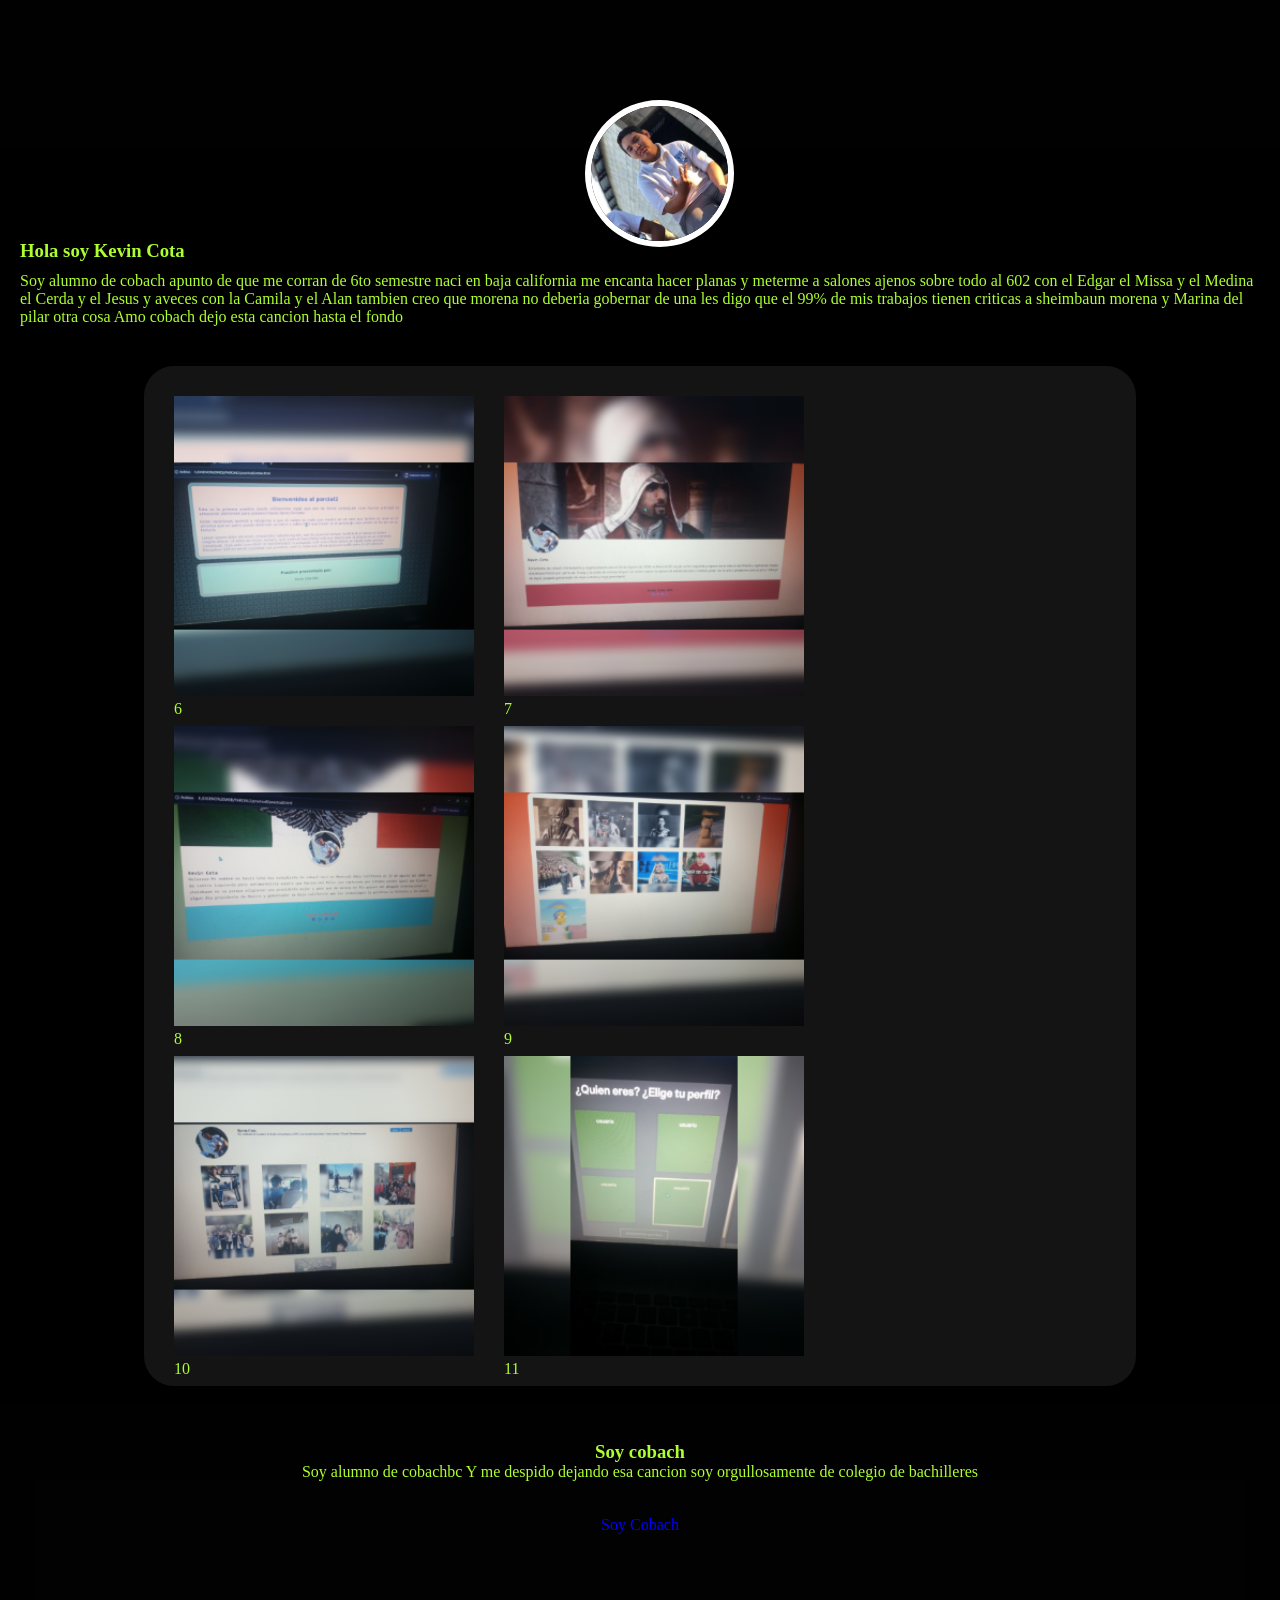
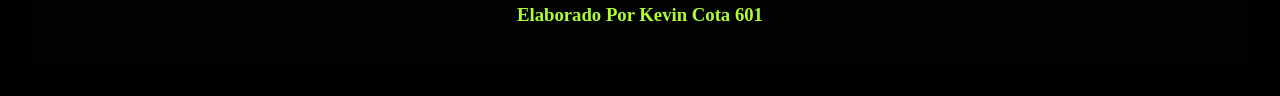
==== index.html @ c1ebd816 "Add files via upload" ====
<!DOCTYPE html>
<html>
<head>
	<meta charset="utf-8">
	<meta name="viewport" content="width=device-width, initial-scale=1">
	<title>Kevin_Alexis2208</title>
	<link rel="stylesheet" type="text/css" href="index/estilos/casino.css">
</head>
<body>
<header></header>

<main>
	<main class="principal">
		<img src="index/img/yo.jpg">
	</main>
	<div class="texto">
		<h3>Hola soy Kevin Cota</h3>
		<p>Soy alumno de cobach apunto de que me corran de 6to semestre naci en baja california me encanta hacer planas y meterme a salones ajenos sobre todo al 602 con el Edgar el Missa y el Medina el Cerda y el Jesus y aveces con la Camila y el Alan tambien creo que morena no deberia gobernar de una les digo que el 99% de mis trabajos tienen criticas a sheimbaun morena y Marina del pilar otra cosa Amo cobach dejo esta cancion hasta el fondo</p>
	</div>

	<div class="contenedor">
	<section class="tareas">
	<div class="foto">
	<a href="practica6/index.html"><img src="index/img/practica6.png"></a>
	<div class="texto">
		<p>6</p>
	</div>
 	</div>


	<div class="foto">
	<a href="practica7/index.html"><img src="index/img/practica7.png"></a>
	<div class="texto">
		<p>7</p>
	</div>
 	</div>
 
     <div class="foto">
	<a href="practica8/practica8.html"><img src="index/img/practica8.png"></a>
	<div class="texto">
		<p>8</p>
	</div>
 	</div>


 	<div class="foto">
	<a href="practica9/index.html"><img src="index/img/practica9.png"></a>
	<div class="texto">
		<p>9</p>
	</div>
 	</div>



 	<div class="foto">
	<a href="practica10/index.html"><img src="index/img/practica10.png"></a>
	<div class="texto">
		<p>10</p>
	</div>
 	</div>


 	<div class="foto">
	<a href="practica11/index.html"><img src="index/img/practica11.png"></a>
	<div class="texto">
		<p>11</p>
	</div>
 	</div>



		
	</section>
</div>
</main>


<footer>
	<div class="texto">
		<h3>Soy cobach</h3>
		<p>Soy alumno de cobachbc Y me despido dejando esa cancion soy orgullosamente de colegio de bachilleres</p>
	</div>

	<footer class="cancion">
		<a href="https://youtu.be/SPMpFDgJJEk?si=6XZKIJP0kWsY3Ylf">Soy Cobach</a>
		
	</footer>


	<footer class="fin">
		<h3>Elaborado Por Kevin Cota 601</h3>
	</footer>
</footer>


</body>
</html>
---- index/estilos/casino.css ----
*{
	padding: 0;
	margin: 0;
	box-sizing: border-box;
}

header{
	width: 100%;
	height: 150px;
	background: #1111;
	background-repeat: no-repeat;
    background-size: cover;
    background-position: center-center;
}


main{
	width: 100%;
	padding: 20px;


}


main .principal{
	width: 150px;
	height: 150px;
	border-radius: 100%;
	margin-top: -90px;
	margin-bottom: 10px;
	margin-left: auto;
	margin-right: auto;
}


main .principal img{
	width: 135%;
	border-radius: 120%;
	border: 6.5px 
	solid	rgb(255, 255, 2555);
}


main .texto h3{
	margin: 10px 0%;
}

main .texto p{
	line height: 25px;
}

.contenedor{

 width: 80%;
 margin: 0 auto;
 border-radius: 30px;
 background: #141414;
 margin-top: 40px;


}

main .tareas{
	padding: 15px;
	display: flex;
	flex-wrap: wrap;
}

main .tareas .foto{
    width: 300px;
	height: 300px;
	background: blue;
	margin: 15px;
}

main .foto img{
	width: 100%;
	height: 100%;
	object-fit: cover;
}

main .tareas .foto:hover{
    border: 5px solid red;
	transition: 0.5s;
	color: blue;
	margin: auto px;
}



body{
	background:black;
	color: greenyellow;
}


footer{
	background: #1111;
	padding: 35px;
	text-align: center;
}




footer .cancion a{
	text-decoration: none;
     color: blue;
}

footer .cancion a:hover{
	border: 5px solid red;
	transition: 0.5s;
	color: blue;
	margin: auto px;
}
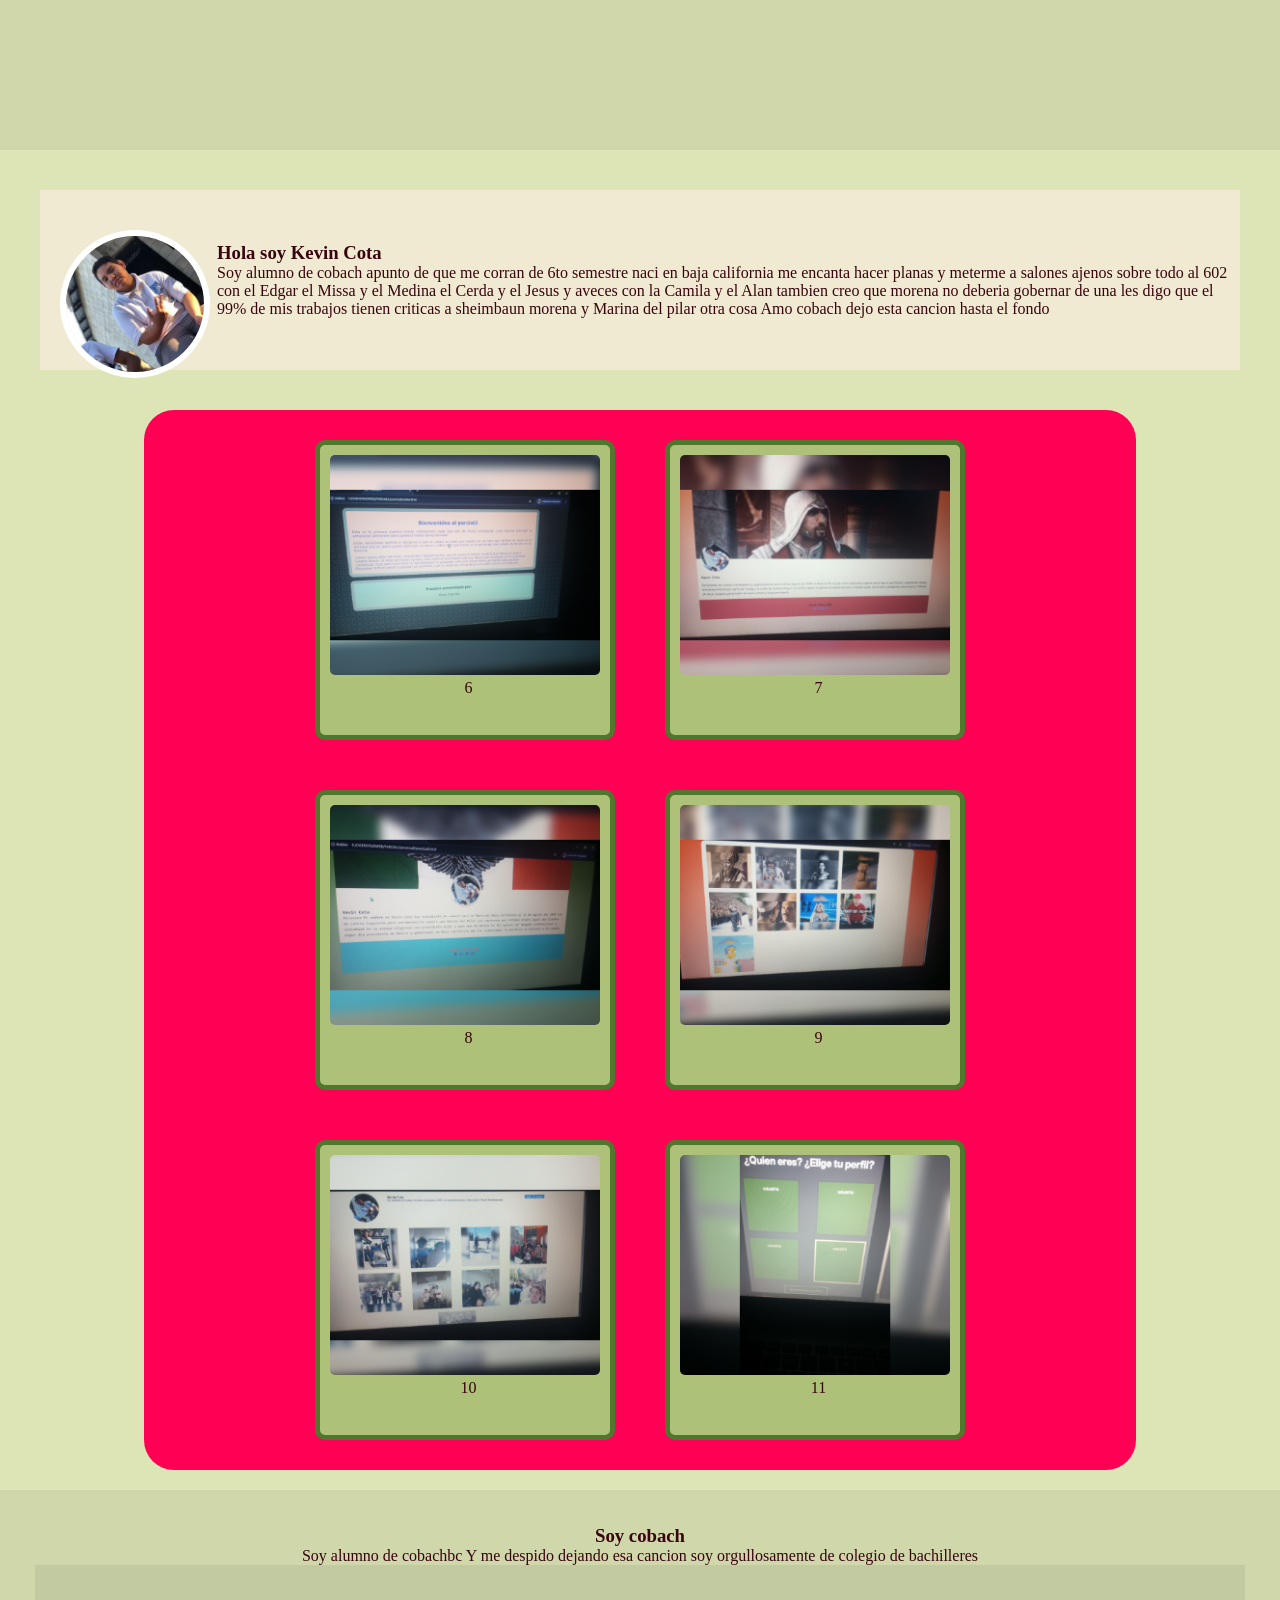
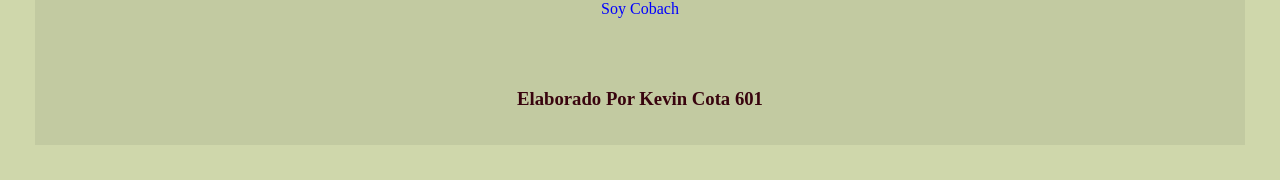
==== commit 459823e1: "Add files via upload" ====
--- a/index.html
+++ b/index.html
@@ -8,8 +8,10 @@
 </head>
 <body>
 <header></header>
+	
+<main>
+	<div class="caja">
 
-<main>
 	<main class="principal">
 		<img src="index/img/yo.jpg">
 	</main>
@@ -17,8 +19,10 @@
 		<h3>Hola soy Kevin Cota</h3>
 		<p>Soy alumno de cobach apunto de que me corran de 6to semestre naci en baja california me encanta hacer planas y meterme a salones ajenos sobre todo al 602 con el Edgar el Missa y el Medina el Cerda y el Jesus y aveces con la Camila y el Alan tambien creo que morena no deberia gobernar de una les digo que el 99% de mis trabajos tienen criticas a sheimbaun morena y Marina del pilar otra cosa Amo cobach dejo esta cancion hasta el fondo</p>
 	</div>
+</div>
 
-	<div class="contenedor">
+<div class="contenedor">
+	
 	<section class="tareas">
 	<div class="foto">
 	<a href="practica6/index.html"><img src="index/img/practica6.png"></a>
--- a/index/estilos/casino.css
+++ b/index/estilos/casino.css
@@ -18,7 +18,6 @@
 	width: 100%;
 	padding: 20px;
 
-
 }
 
 
@@ -26,7 +25,7 @@
 	width: 150px;
 	height: 150px;
 	border-radius: 100%;
-	margin-top: -90px;
+	margin-top:  20px;
 	margin-bottom: 10px;
 	margin-left: auto;
 	margin-right: auto;
@@ -34,19 +33,30 @@
 
 
 main .principal img{
-	width: 135%;
-	border-radius: 120%;
+	width: 150px;
+	border-radius: 50%;
 	border: 6.5px 
 	solid	rgb(255, 255, 2555);
 }
 
+.caja{
+	background: #f0ead2;
+	display: flex;
+	align-items: center;
+	gap: 20px;
+	margin: 20px;
+}
+
+
+
 
 main .texto h3{
-	margin: 10px 0%;
+	margin-left: 7px;
 }
 
 main .texto p{
 	line height: 25px;
+	margin-left: 7px;
 }
 
 .contenedor{
@@ -54,7 +64,7 @@
  width: 80%;
  margin: 0 auto;
  border-radius: 30px;
- background: #141414;
+ background: #ff0054;
  margin-top: 40px;
 
 
@@ -64,33 +74,40 @@
 	padding: 15px;
 	display: flex;
 	flex-wrap: wrap;
+	justify-content: center;
+	gap: 20px;
 }
 
 main .tareas .foto{
     width: 300px;
 	height: 300px;
-	background: blue;
-	margin: 15px;
+    border: 5px solid #4f772d;
+    border-radius: 10px;
+    background: #adc178;
+    margin: 15px;
+    padding: 10px;
+    text-align: center;
 }
 
 main .foto img{
 	width: 100%;
-	height: 100%;
+	height: 220px;
 	object-fit: cover;
+	border-radius: 5px;
 }
 
 main .tareas .foto:hover{
-    border: 5px solid red;
-	transition: 0.5s;
-	color: blue;
-	margin: auto px;
+	transform: translateY(-12px)scale(1.03);  
+	box-shadow: 0 15PX 30PX 
+	rgb(0, 0, 0,0 .25);
+
 }
 
 
 
 body{
-	background:black;
-	color: greenyellow;
+	background:#dde5b6;
+	color: #38040e;
 }
 
 
